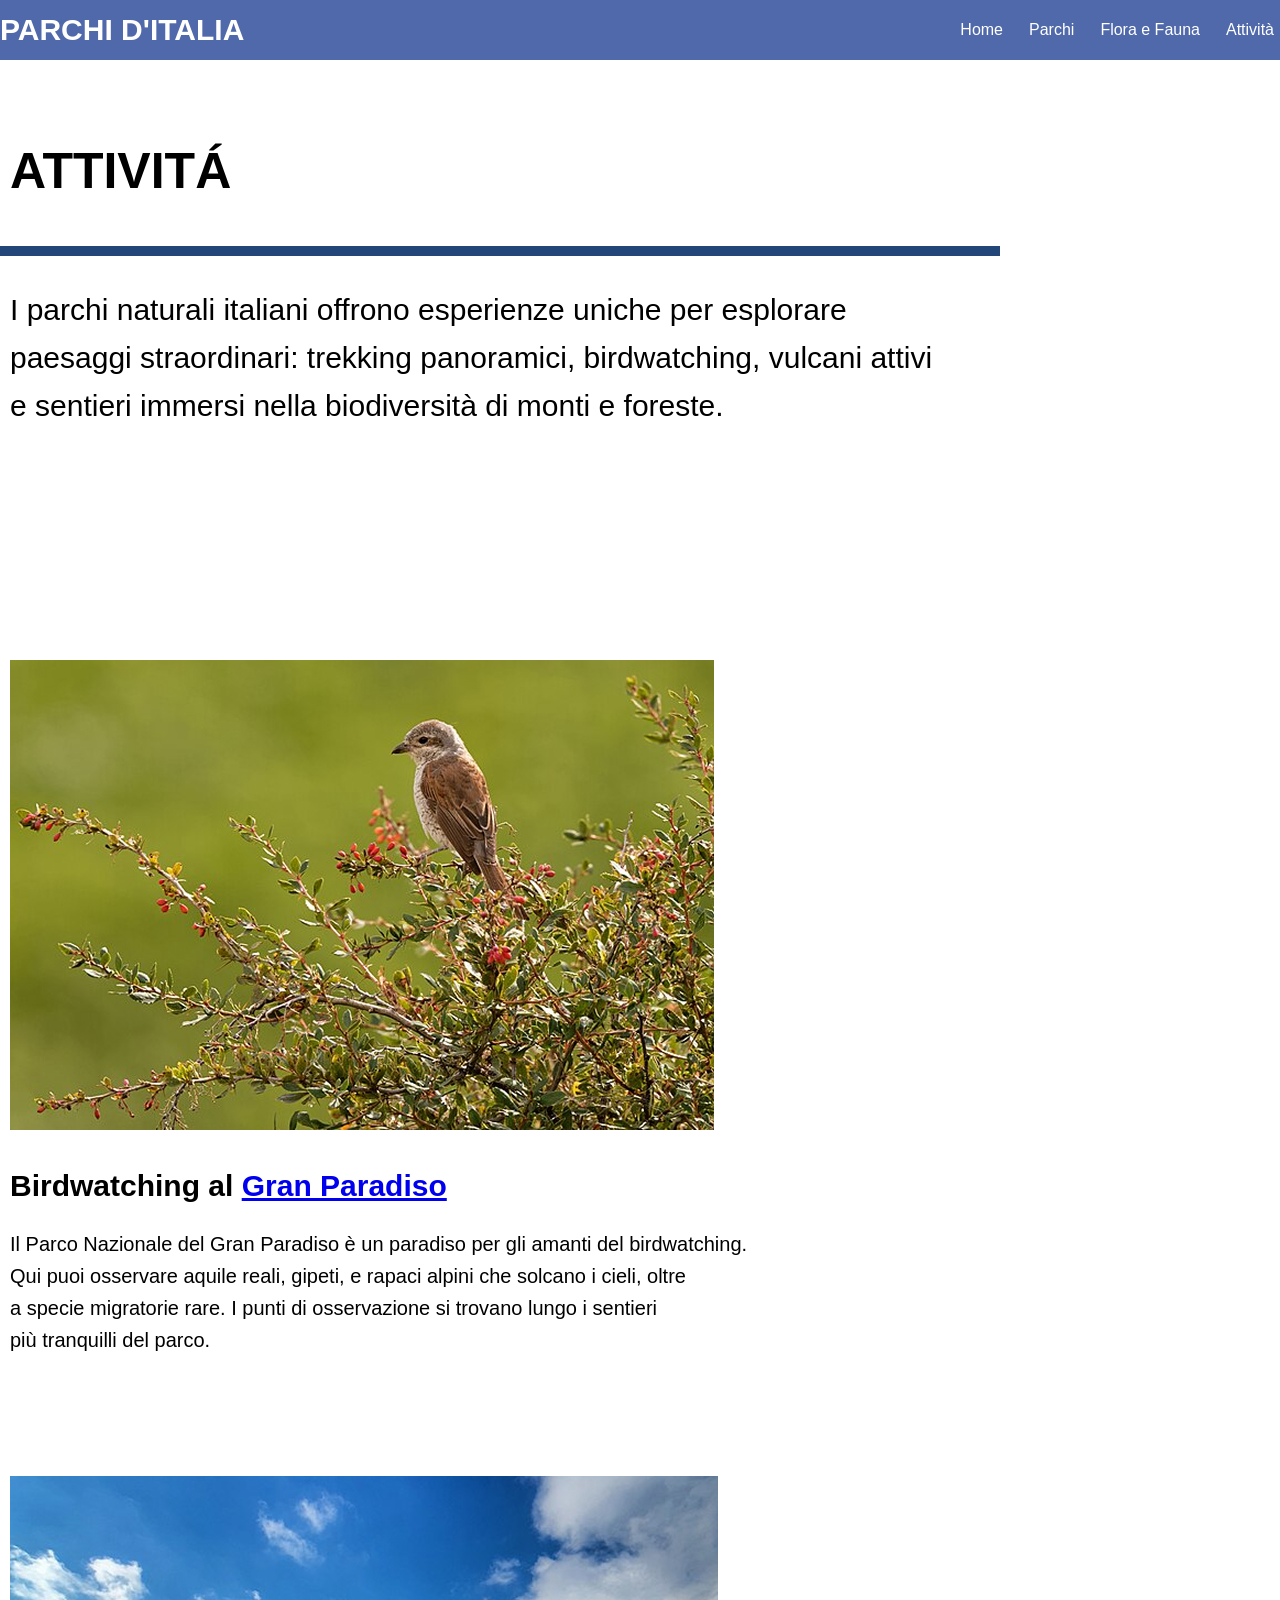
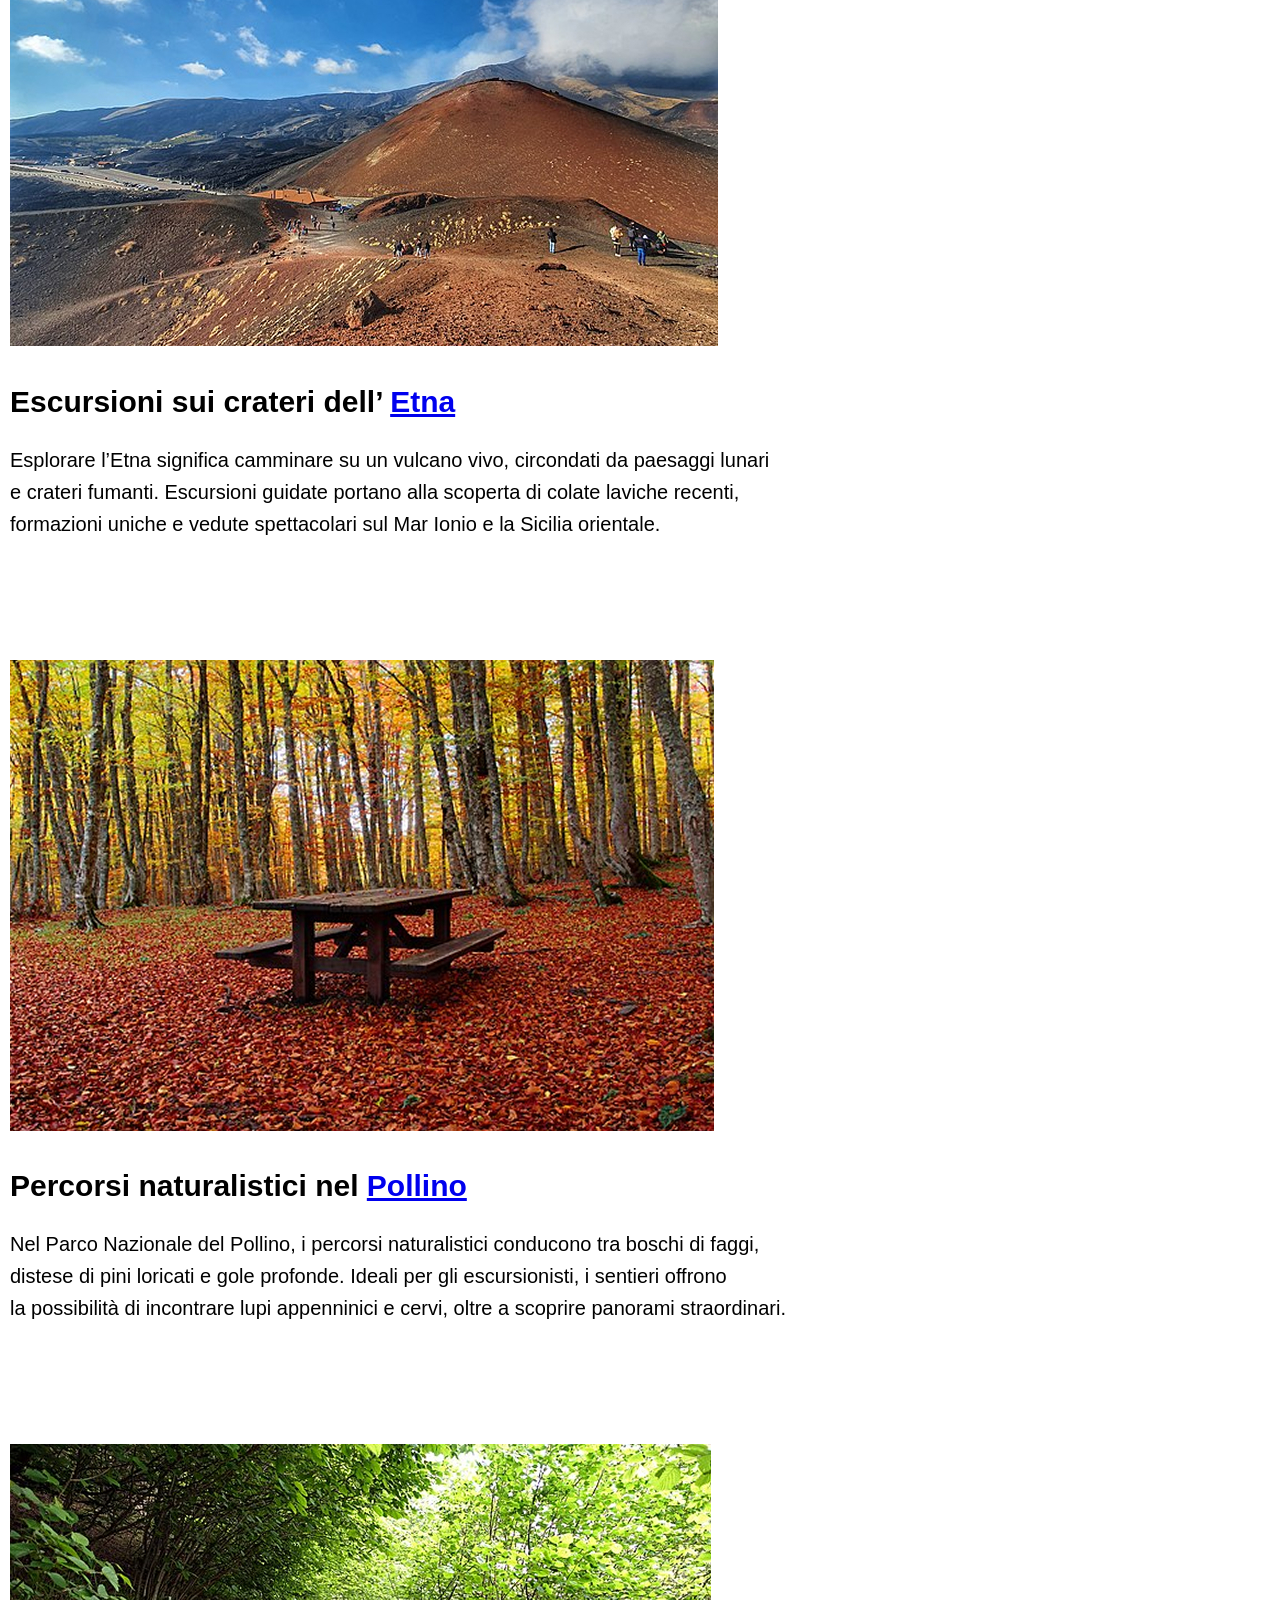
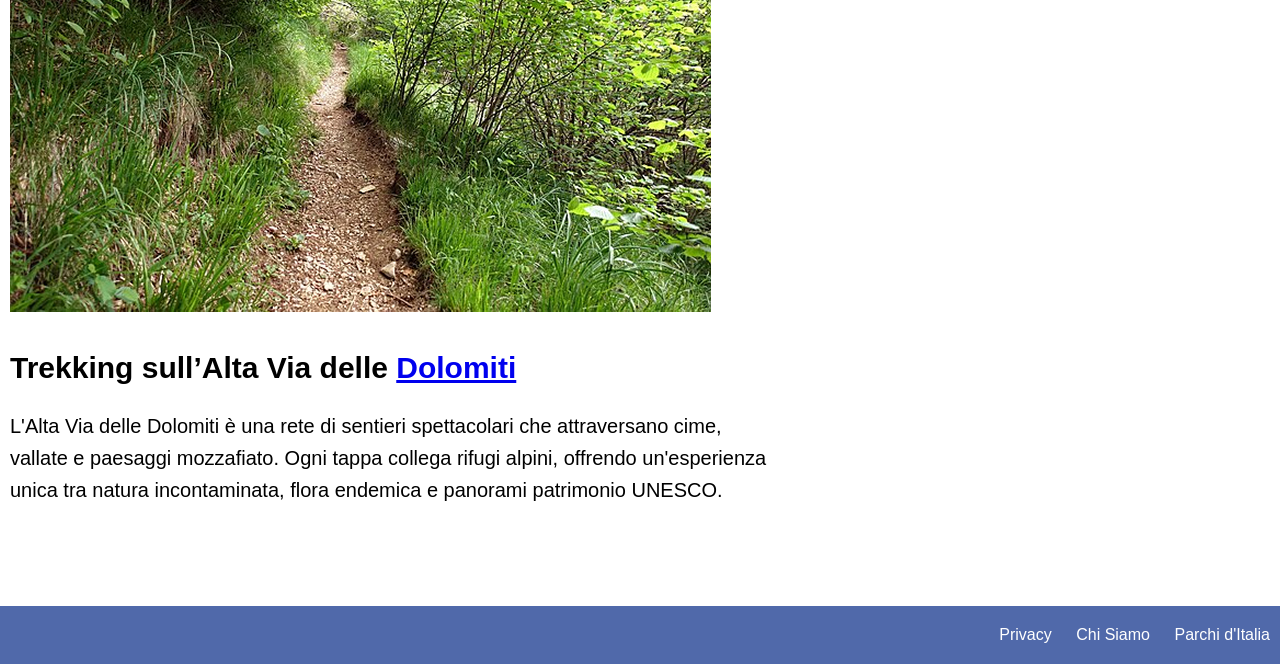
==== attivita.html @ 534e07f6 "Initial commit" ====
<!DOCTYPE html>
<html lang="en">
<head>
    <meta charset="UTF-8">
    <meta name="viewport" content="width=device-width, initial-scale=1.0">
    <title>Document</title>
    <link rel="stylesheet"href="css/style.css">

</head>
<body>
    <header>
        <h1>PARCHI D'ITALIA</h1>
    <nav>
        <ul>
        <a href="index.html">Home</a>
        <a href="parchi.html">Parchi</a>
        <a href="florafauna.html">Flora e Fauna</a>
        <a href="attivita.html">Attività</a>
    </ul>
    </nav>
</header>
    
<section class="iparchi">
        <h1>ATTIVITÁ</h1>
        <div class="divider3"></div>
        <p>I parchi naturali italiani offrono esperienze uniche per esplorare <br>
             paesaggi straordinari: trekking panoramici, birdwatching, vulcani attivi<br>
              e sentieri immersi nella biodiversità di monti e foreste.
        </p>
    </section>

   <section class="spiegazioni2">
<img src="img/Gran_Paradiso_birdwatching.jpg">
<h2>Birdwatching al <a href="granparadiso.html">Gran Paradiso</a></h2>

<p>Il Parco Nazionale del Gran Paradiso è un paradiso per gli amanti del birdwatching. <br>
    Qui puoi osservare aquile reali, gipeti, e rapaci alpini che solcano i cieli, oltre<br>
     a specie migratorie rare. I punti di osservazione si trovano lungo i sentieri <br>
     più tranquilli del parco.</p>

         <img src="img/Etna_crateri_silvestri.jpg">
<h2>Escursioni sui crateri dell’ <a href="parcoetna.html">Etna</a></h2>

<p>Esplorare l’Etna significa camminare su un vulcano vivo, circondati da paesaggi lunari<br>
     e crateri fumanti. Escursioni guidate portano alla scoperta di colate laviche recenti,<br>
      formazioni uniche e vedute spettacolari sul Mar Ionio e la Sicilia orientale.</p>

         <img src="img/Parco_nazionale_del_Pollino_attività.jpg">
<h2>Percorsi naturalistici nel <a href="parcopollino.html">Pollino</a></h2>

<p>Nel Parco Nazionale del Pollino, i percorsi naturalistici conducono tra boschi di faggi,<br>
     distese di pini loricati e gole profonde. Ideali per gli escursionisti, i sentieri offrono<br>
      la possibilità di incontrare lupi appenninici e cervi, oltre a scoprire panorami straordinari.</p>

         <img src="img/dolomiti_attività_sentieri_intricati.jpg">
<h2>Trekking sull’Alta Via delle <a href="dolomiti.html">Dolomiti</a></h2>

<p>L'Alta Via delle Dolomiti è una rete di sentieri spettacolari che attraversano cime,<br>
     vallate e paesaggi mozzafiato. Ogni tappa collega rifugi alpini, offrendo un'esperienza <br>
     unica tra natura incontaminata, flora endemica e panorami patrimonio UNESCO.</p>

   </section>
    <footer>
        <a href="#">Privacy</a>
        <a href="#">Chi Siamo</a>
        <a href="#">Parchi d'Italia</a>
    </footer>
    
</body>
</html>
---- css/style.css ----
body {
    margin: 0;
    font-family: Arial, sans-serif;
   
}

header {
    background-color: #5069AA;
    color: white;
    display:flex;
    justify-content: space-between;
    padding: 0;
    padding-top: 0%;
    margin:auto
    font-size: 20px;
    height: 60px;
    position: fixed;
    width: 100%;
    align-items: center;
    top: 0;
            left: 0;
            z-index: 1000;

}

header h1{
font-size: 30px;
}


nav ul{
    display: flex;
    gap:16px;
    background-color: #5069AA;
    padding: 1px;
    list-style:none;
}

nav a {
    color: white;
    text-decoration: none;
    margin: 5px;
    position: relative;
}

nav a:hover {
    text-decoration: underline;
}

.hero {
    position: relative;
    text-align: center;
    color: white;
    font-size: 10px;
}

.hero img {
    width: 100%;
    height: auto;
    position: relative;
 
}

.hero h1 {

    font-size: 60px;
    color: #5069AA;
    
}

.hero p {
   
    font-size: 32px;
    color: #5069AA;
    font-weight: bold;
     }


.intro{
    position: absolute;
    top: 30%;
    left: 50%;
    transform: translate(-50%, -50%);

}
.intro1 {
    padding: 30px;
    margin: 30px;
    text-align: center;
    font-size: 30px;
    line-height: 1.6;
}

.intro2{
    padding: 30px;
    margin: 30px;
    text-align: center;
    font-size: 30px; 
    font-weight: bold;
    line-height: 1.6;
}



.parchi {
    display: grid;
    grid-template-columns: repeat(auto-fit, minmax(250px, 1fr));
    gap: 30px;
    padding: 30px 20px;
    background-color: #A5B4C3;
    
}

.parco {
    border: 1px solid #A5B4C3;
    border-radius: 0px;
    overflow: hidden;
    box-shadow: 0 2px 4px rgba(0, 0, 0, 0.1);
}

.parchi img {
    width: 100%;
    height: 300px;
    object-fit: cover;
}

.parchi h3 {
    margin: 10px;
    padding: 10px;
    background-color:#A5B4C3;
    text-align: left;
    color: #FFFFFF;
}

.section .introparchi{
  align-items: right;
}

.iparchi h1{
    color: black;
    font-size: 50px;
    padding-top: 100px;
    padding-left: 10px;
    padding-bottom: 5px;
}

.iparchi p {
    font-size: 30px;
    line-height: 1.6;
    padding-left: 10px;
    padding-bottom: 100px;

}

.introparchi h1{
    padding: 30px 10px;
    padding-top: 200px;
    font-size: 50px;
}

.introparchi p {
    padding-top: 5px;
    padding-left: 10px;
    font-size: 30px;
    line-height: 1.6;

}

.divider {
 width: 1000px;
 height: 10px;
 background: #A5B4C3;
 margin: 30px 0;
 
}

.divider2 {
    width: 1000px;
    height: 10px;
    background: #C3C378;
    margin: 30px 0;
    
   }

   .divider3 {
    width: 1000px;
    height: 10px;
    background: #234678;
    margin: 30px 0;
    
   }




.introparchi.img {
    width: 100%;
            height: auto;
            margin-top: 20px;
            border-radius: 8px;
    
}

.parchigeneral p {
    font-size: 20px;
    line-height: 1.6;
}

.spiegazioni h2 {
    font-size: 30px;
    padding-left: 10px;
    padding-top: 30px;
    color: black;
}
.spiegazioni p {
    font-size: 20px;
    padding-left: 10px;
    line-height: 1.6;
}

.spiegazioni img {
    padding-left: 10px;
}

.spiegazioni2 img{
    padding-left: 10px;
    padding-top: 100px;
}
.spiegazioni2 h2 {
    font-size: 30px;
    padding-left: 10px;
    padding-top: 10px;
    color: black;
}
.spiegazioni2 p {
    font-size: 20px;
    padding-left: 10px;
    line-height: 1.6;
}



footer {
    background-color: #5069AA;
    color:#5069AA;
    text-align: right;
    padding: 20px 0;
    margin-top: 100px;
}

footer a {
    color: white;
    text-decoration: none;
    margin: 10px;
}

footer a:hover {
    text-decoration: underline;
}



@media (max-width: 600px) {

    .hero h1{
        font-size: 24px;
        text-align: center;
        padding-top: 80px;
       
    }
    .hero p{
        font-size: 12px;
        text-align: center;
        
    }

    header {
        flex-direction: column;
       
    }

    header h1{
        font-size: 10px;
        padding: 1px;
    }
    header nav ul {
        font-size: 10px;
        padding-top: 0px;
    }
  
    
    section.intro1{
        font-size: 20px;
    }
    section.intro2{
        font-size: 20px;
    }
    section.parchi div.parco{
        width: 100%;
    }

    .parchigeneral img{
     width: 100%;
    }

    .parchigeneral p {
        font-size: 20px;
        line-height: 1.6;
    }

    .spiegazioni img{
     width: 100%;
    }
    .spiegazioni h2{
        font-size: 30px;
        line-height: 1.6;
    }
    .spiegazioni p {
        font-size: 20px;
        line-height: 1.6;
    }

    .spiegazioni2 img{
        width: 100%;
        padding-left: 10px;
        padding-top: 100px;
    }
    .spiegazioni2 h2 {
        font-size: 30px;
        padding-left: 10px;
        padding-top: 10px;
        color: black;
    }
    .spiegazioni2 p {
        font-size: 20px;
        padding-left: 10px;
        line-height: 1.6;
    }

    .divider {
        width: 400px;
        height: 10px;
        background: #A5B4C3;
        margin: 30px 0;
        
       }
       
       .divider2 {
           width: 400px;
           height: 10px;
           background: #C3C378;
           margin: 30px 0;
           
          }
       
          .divider3 {
           width: 400px;
           height: 10px;
           background: #234678;
           margin: 30px 0;
           
          }

    footer{
        position: relative;
        font-size: 12px;
        }
}
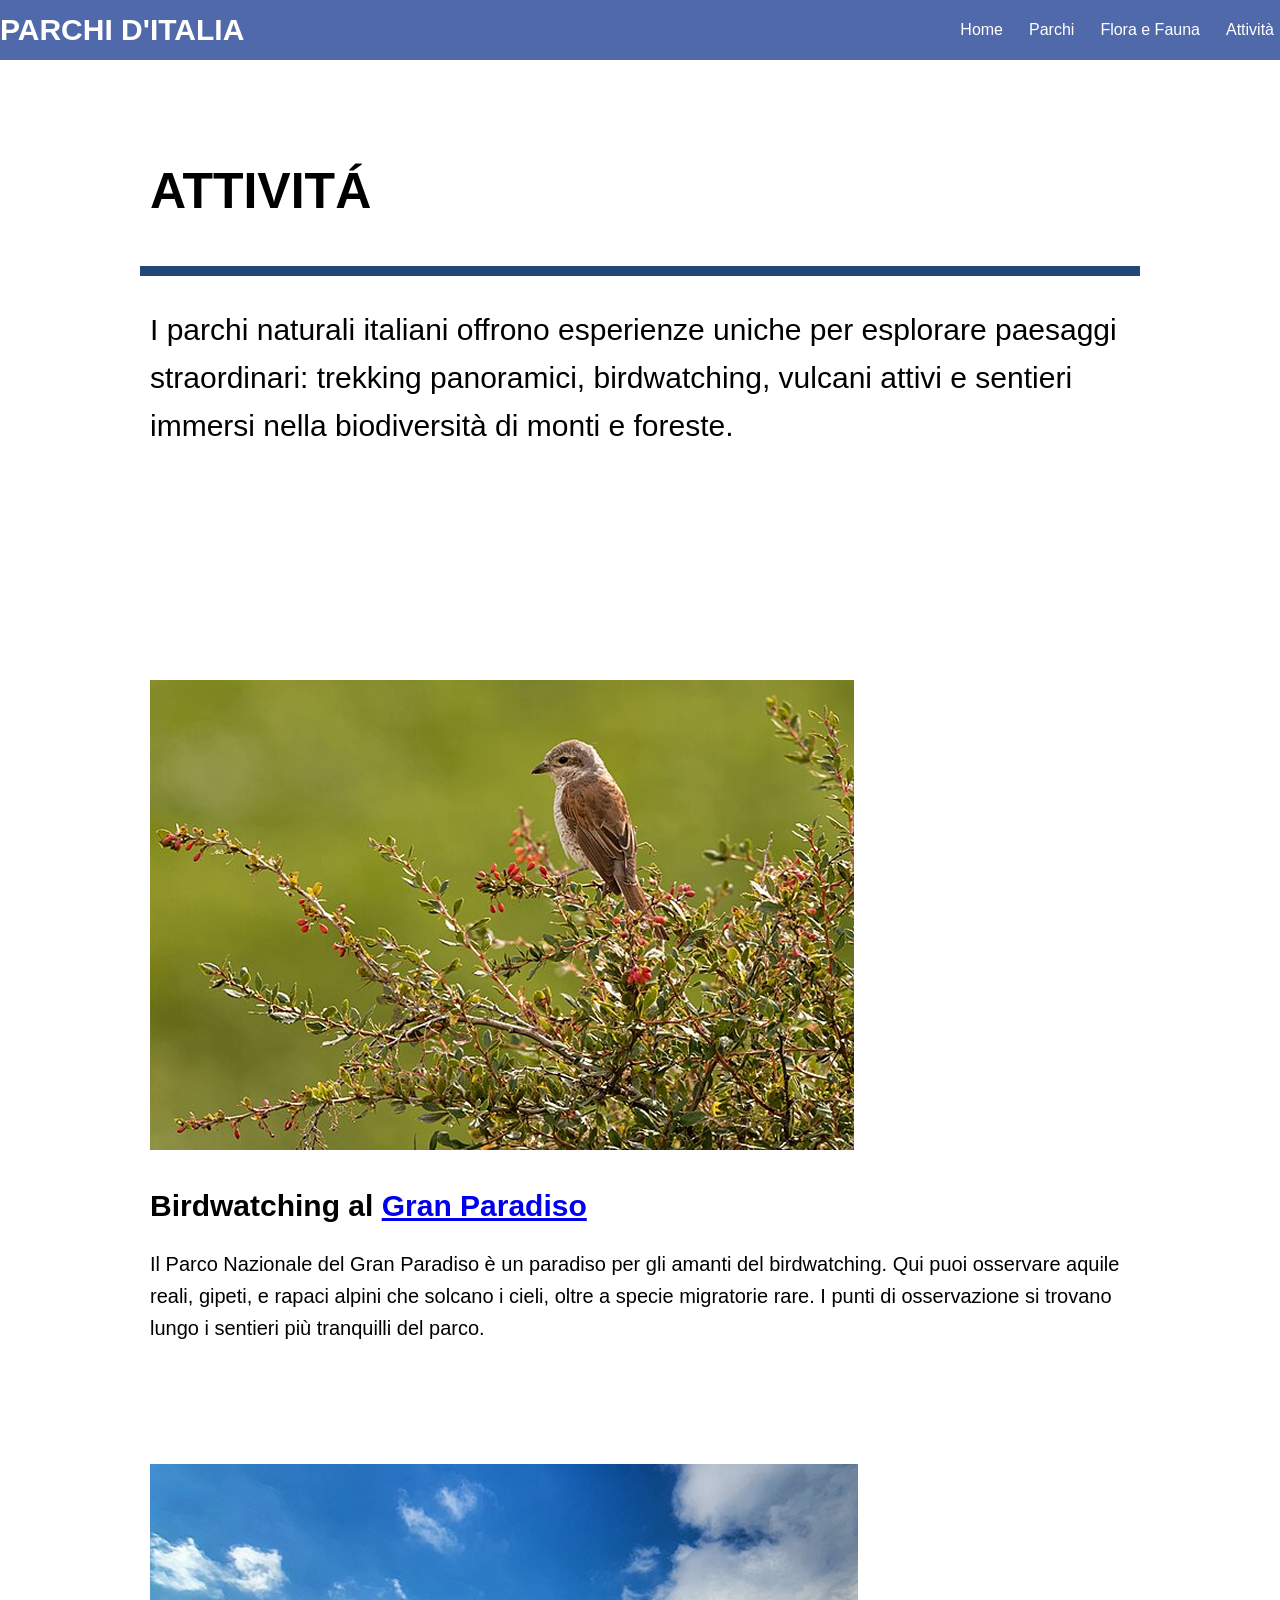
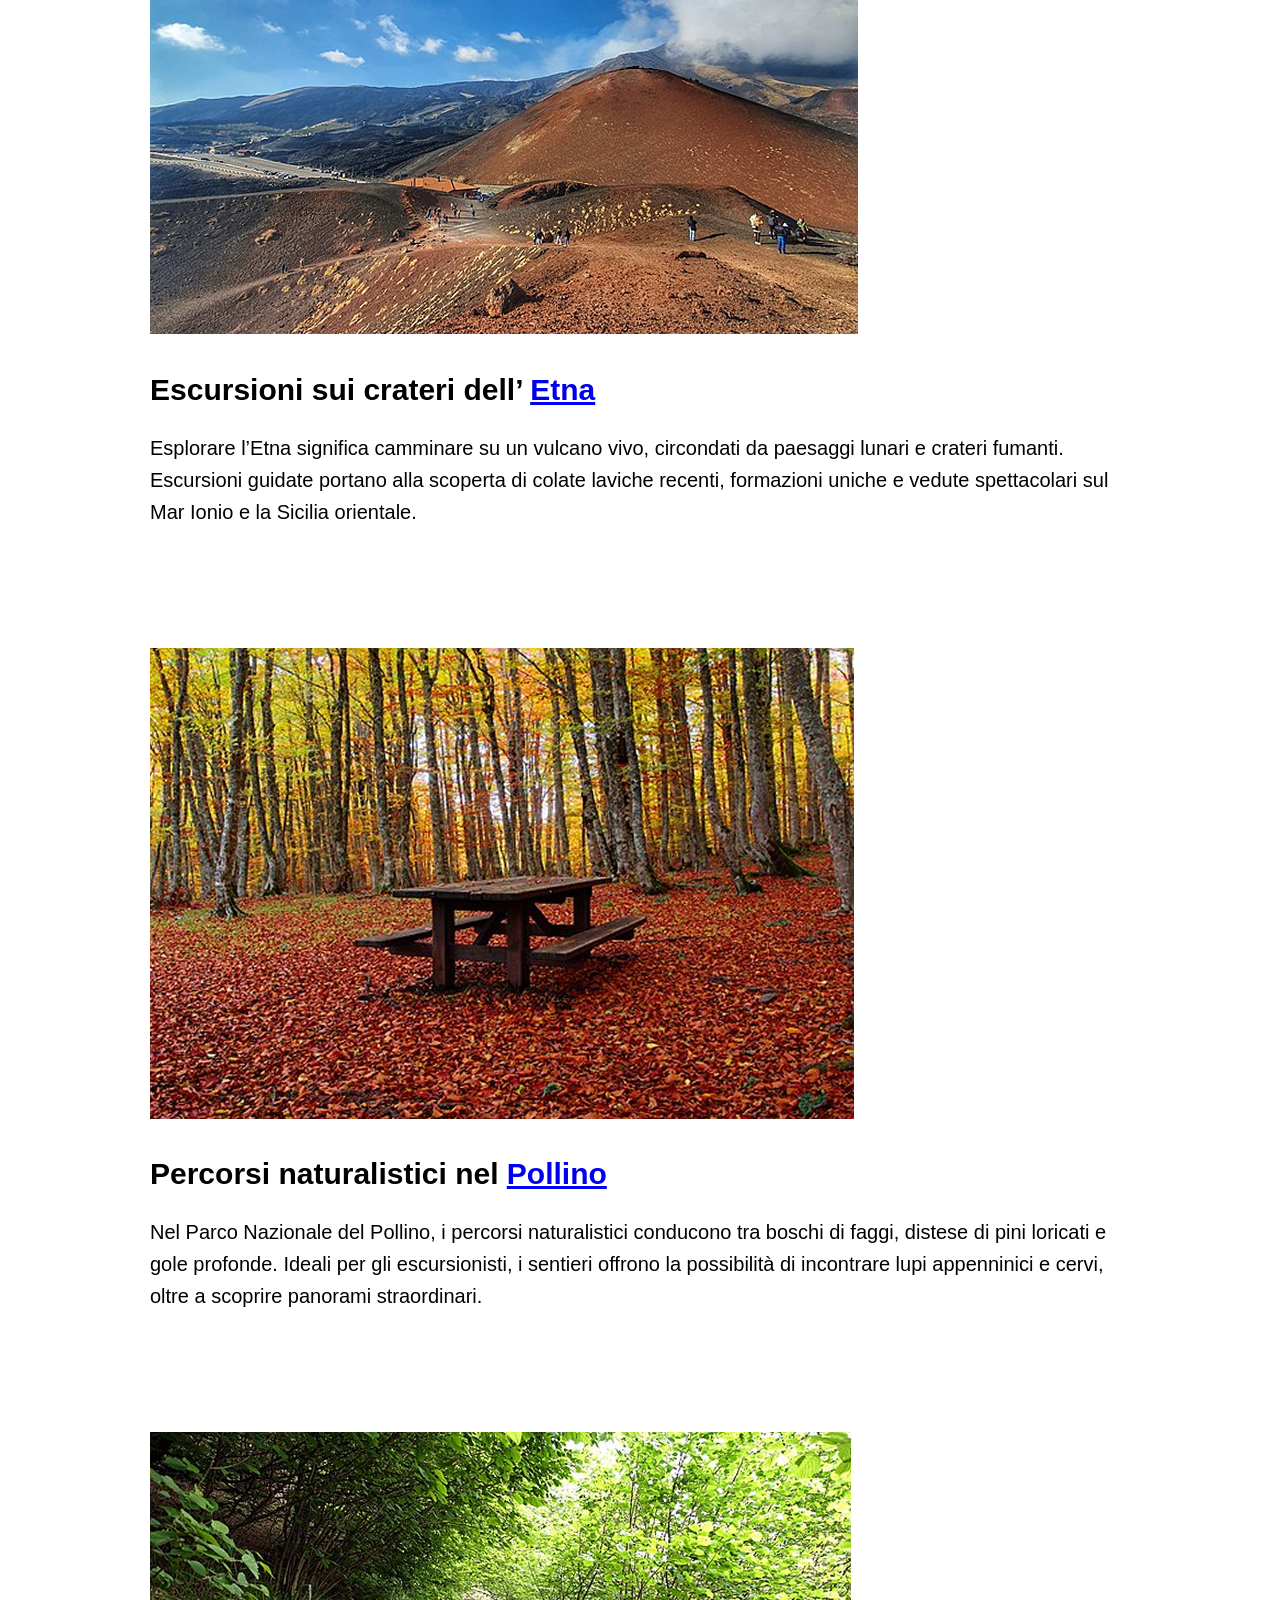
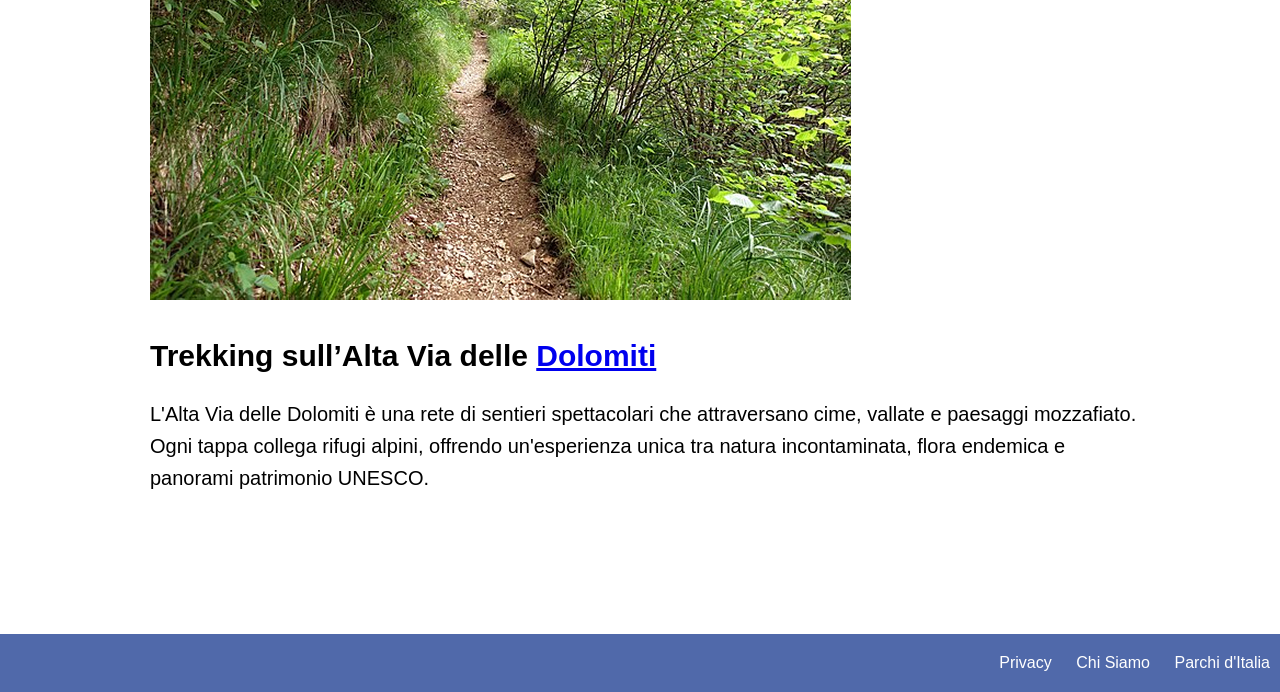
==== commit 6012ab99: "tolti i br + container tolti i br e racchiuso tutto in container" ====
--- a/attivita.html
+++ b/attivita.html
@@ -8,6 +8,8 @@
 
 </head>
 <body>
+
+    <div class="container">
     <header>
         <h1>PARCHI D'ITALIA</h1>
     <nav>
@@ -23,8 +25,8 @@
 <section class="iparchi">
         <h1>ATTIVITÁ</h1>
         <div class="divider3"></div>
-        <p>I parchi naturali italiani offrono esperienze uniche per esplorare <br>
-             paesaggi straordinari: trekking panoramici, birdwatching, vulcani attivi<br>
+        <p>I parchi naturali italiani offrono esperienze uniche per esplorare 
+             paesaggi straordinari: trekking panoramici, birdwatching, vulcani attivi
               e sentieri immersi nella biodiversità di monti e foreste.
         </p>
     </section>
@@ -33,33 +35,35 @@
 <img src="img/Gran_Paradiso_birdwatching.jpg">
 <h2>Birdwatching al <a href="granparadiso.html">Gran Paradiso</a></h2>
 
-<p>Il Parco Nazionale del Gran Paradiso è un paradiso per gli amanti del birdwatching. <br>
-    Qui puoi osservare aquile reali, gipeti, e rapaci alpini che solcano i cieli, oltre<br>
-     a specie migratorie rare. I punti di osservazione si trovano lungo i sentieri <br>
+<p>Il Parco Nazionale del Gran Paradiso è un paradiso per gli amanti del birdwatching. 
+    Qui puoi osservare aquile reali, gipeti, e rapaci alpini che solcano i cieli, oltre
+     a specie migratorie rare. I punti di osservazione si trovano lungo i sentieri 
      più tranquilli del parco.</p>
 
          <img src="img/Etna_crateri_silvestri.jpg">
 <h2>Escursioni sui crateri dell’ <a href="parcoetna.html">Etna</a></h2>
 
-<p>Esplorare l’Etna significa camminare su un vulcano vivo, circondati da paesaggi lunari<br>
-     e crateri fumanti. Escursioni guidate portano alla scoperta di colate laviche recenti,<br>
+<p>Esplorare l’Etna significa camminare su un vulcano vivo, circondati da paesaggi lunari
+     e crateri fumanti. Escursioni guidate portano alla scoperta di colate laviche recenti,
       formazioni uniche e vedute spettacolari sul Mar Ionio e la Sicilia orientale.</p>
 
          <img src="img/Parco_nazionale_del_Pollino_attività.jpg">
 <h2>Percorsi naturalistici nel <a href="parcopollino.html">Pollino</a></h2>
 
-<p>Nel Parco Nazionale del Pollino, i percorsi naturalistici conducono tra boschi di faggi,<br>
-     distese di pini loricati e gole profonde. Ideali per gli escursionisti, i sentieri offrono<br>
+<p>Nel Parco Nazionale del Pollino, i percorsi naturalistici conducono tra boschi di faggi,
+     distese di pini loricati e gole profonde. Ideali per gli escursionisti, i sentieri offrono
       la possibilità di incontrare lupi appenninici e cervi, oltre a scoprire panorami straordinari.</p>
 
          <img src="img/dolomiti_attività_sentieri_intricati.jpg">
 <h2>Trekking sull’Alta Via delle <a href="dolomiti.html">Dolomiti</a></h2>
 
-<p>L'Alta Via delle Dolomiti è una rete di sentieri spettacolari che attraversano cime,<br>
-     vallate e paesaggi mozzafiato. Ogni tappa collega rifugi alpini, offrendo un'esperienza <br>
+<p>L'Alta Via delle Dolomiti è una rete di sentieri spettacolari che attraversano cime,
+     vallate e paesaggi mozzafiato. Ogni tappa collega rifugi alpini, offrendo un'esperienza 
      unica tra natura incontaminata, flora endemica e panorami patrimonio UNESCO.</p>
 
    </section>
+</div>
+
     <footer>
         <a href="#">Privacy</a>
         <a href="#">Chi Siamo</a>
--- a/css/style.css
+++ b/css/style.css
@@ -47,6 +47,13 @@
     text-decoration: underline;
 }
 
+.container {
+    max-width: 1000px;       /* larghezza massima del contenuto */
+    margin: 0 auto;          /* centra orizzontalmente */
+    padding: 20px;  
+    text-align: left         /* spazio interno, opzionale */
+  }
+
 .hero {
     position: relative;
     text-align: center;
@@ -81,23 +88,27 @@
     top: 30%;
     left: 50%;
     transform: translate(-50%, -50%);
-
+    text-align: center;
+    max-width: 1000px;
 }
 .intro1 {
-    padding: 30px;
-    margin: 30px;
+    padding: 20px;
+    margin: 20px;
     text-align: center;
-    font-size: 30px;
-    line-height: 1.6;
+    font-size: 24px;
+    line-height: 1.6;
+    text-align: center
+    
 }
 
 .intro2{
-    padding: 30px;
-    margin: 30px;
+    padding: 20px;
+    margin: 20px;
     text-align: center;
     font-size: 30px; 
     font-weight: bold;
     line-height: 1.6;
+    text-align: center
 }
 
 
